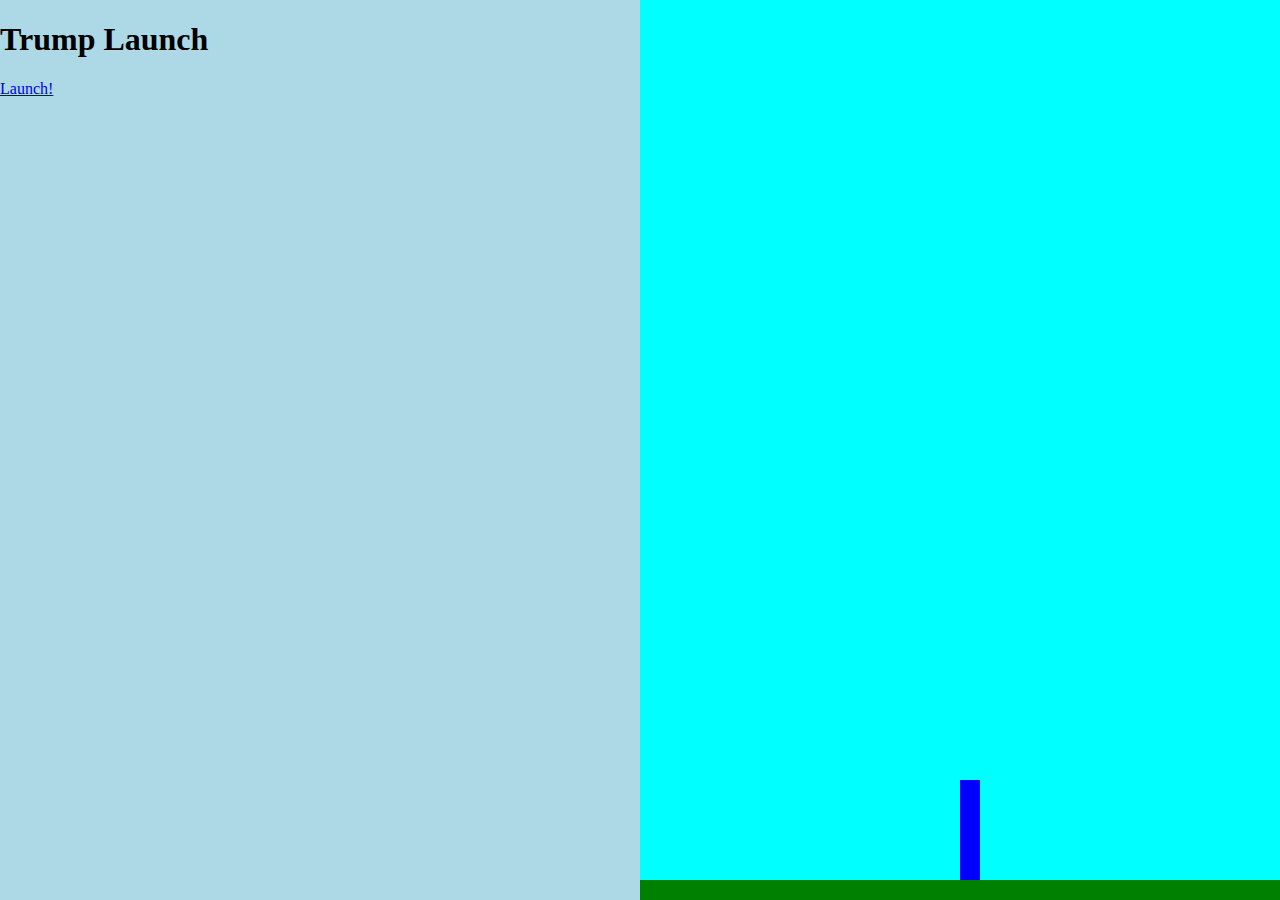
==== rocket.html @ 4f4bb82a "Made my rocket!" ====
<!DOCTYPE html>
<html>
<head>
	<title>Rocket Launch Sequence</title>
	<link rel="stylesheet" type="text/css" href="css/rocket.css">
	<script type="text/javascript" src="js/rocket.js"></script>
</head>
<body class="body-state1"> 
	<div class="left">	
		<div class="state1">
			<h1>Trump Launch</h1>
			<a href="#" class="button" onclick="changeState(2);">Launch!</a>
		</div>
		<div class="state2">
			<h1 id="countdown">10</h1>
			<a href="#" class="button" onclick="changeState(1);">Abort!</a>
		</div>
		<div class="state3">
			<h1>Lift Off!</h1>
		</div>
		<div class="state4">
			<h1>Well done!</h1>
			<a href="#" class="button" onclick="changeState(1);">Do it again!</a>
		</div>
		<div class="state5">
			<h1>Loser!</h1>
			<a href="#" class="button" onclick="changeState(1);">Try again!</a>
		</div>		
	</div>
	<div class="right">
		<div class="rocket"></div>
		<div class="ground"></div>
	</div>
</body>
</html>
---- css/rocket.css ----
.left{
	background-color: lightblue;
	position: fixed;
	width: 50%;
	height: 100%;
	top: 0;
	left: 0;
}

.right{
	background-color: cyan;
	position: fixed;
	width: 50%;
	height: 100%;
	top: 0;
	right: 0;
}

.ground{
	background-color: green;
	position: absolute;
	bottom: 0;
	left: 0;
	width: 100%;
	height: 20px;
}

.rocket{
	position: absolute;
	left: 50%;
	bottom: 20px;
	width: 20px;
	height: 100px;
	background-color: blue;
	transition: bottom 10000ms;
}

body.body-state1 .rocket{
	transition: none;
}

body.body-state3 .rocket,
body.body-state4 .rocket{
	bottom: 1000px;
}

.state1,
.state2,
.state3,
.state4,
.state5{
	display: none;
}

body.body-state1 .state1{display: block;}
body.body-state2 .state2{display: block;}
body.body-state3 .state3{display: block;}
body.body-state4 .state4{display: block;}
body.body-state5 .state5{display: block;}

a{

}

a.button{

}
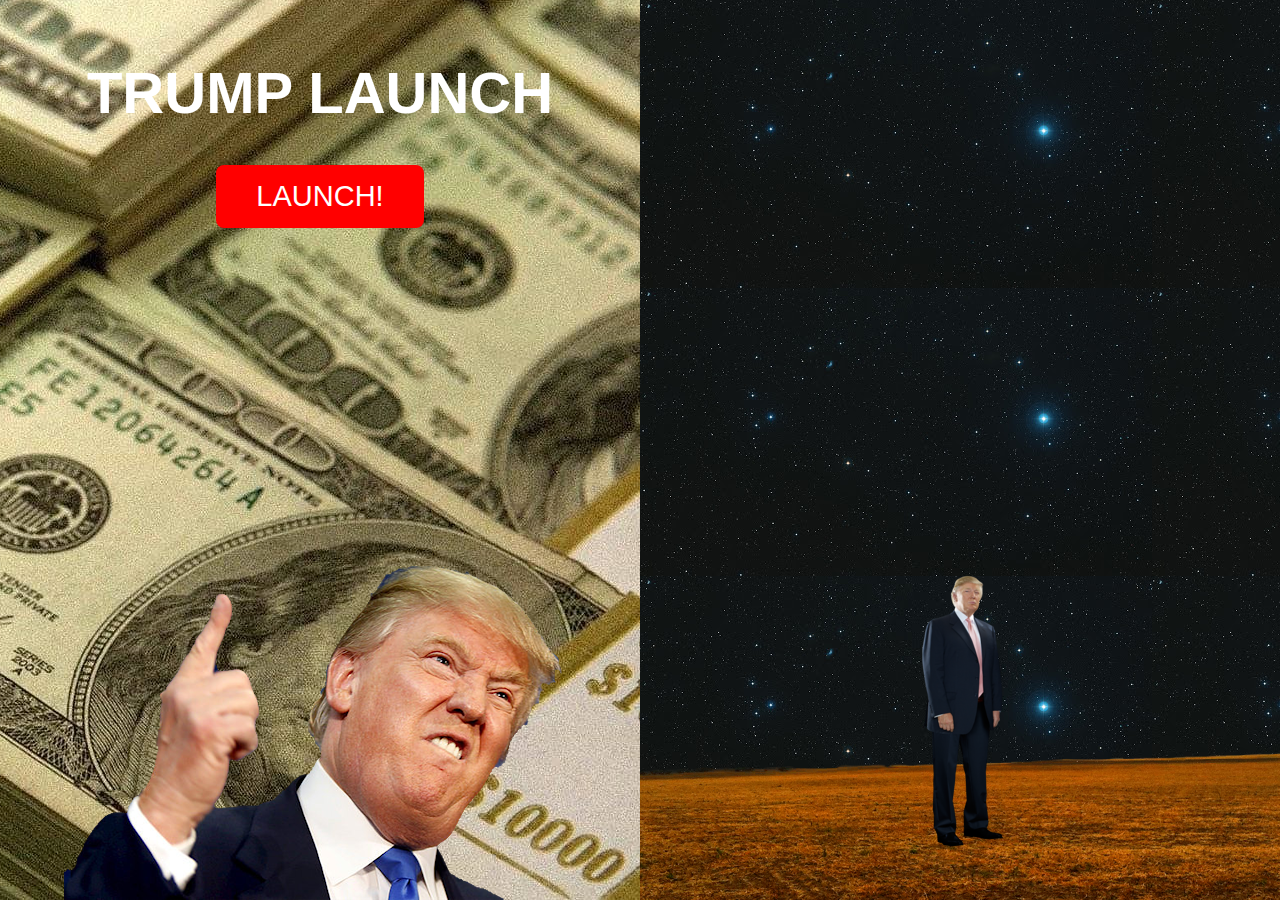
==== commit f5d5f299: "Made our rocket cool with img etc" ====
--- a/rocket.html
+++ b/rocket.html
@@ -6,23 +6,24 @@
 	<script type="text/javascript" src="js/rocket.js"></script>
 </head>
 <body class="body-state1"> 
-	<div class="left">	
-		<div class="state1">
+	<div class="left">
+		<div class="bottom"></div>	
+		<div class="interface state1">
 			<h1>Trump Launch</h1>
 			<a href="#" class="button" onclick="changeState(2);">Launch!</a>
 		</div>
-		<div class="state2">
+		<div class="interface state2">
 			<h1 id="countdown">10</h1>
-			<a href="#" class="button" onclick="changeState(1);">Abort!</a>
+			<a href="#" class="link" onclick="changeState(1);">Abort!</a>
 		</div>
-		<div class="state3">
+		<div class="interface state3">
 			<h1>Lift Off!</h1>
 		</div>
-		<div class="state4">
+		<div class="interface state4">
 			<h1>Well done!</h1>
 			<a href="#" class="button" onclick="changeState(1);">Do it again!</a>
 		</div>
-		<div class="state5">
+		<div class="interface state5">
 			<h1>Loser!</h1>
 			<a href="#" class="button" onclick="changeState(1);">Try again!</a>
 		</div>		
@@ -30,6 +31,8 @@
 	<div class="right">
 		<div class="rocket"></div>
 		<div class="ground"></div>
+		<div class="smart" id="smart"></div>
+		<div class="bye-losers" id="bye-losers"></div>
 	</div>
 </body>
 </html>--- a/css/rocket.css
+++ b/css/rocket.css
@@ -1,14 +1,59 @@
+body{
+	font-family: 'roboto', 'helvetica', san-serif;
+	text-transform: uppercase;
+	color: white;
+	font-size: 29px;
+}
+
 .left{
-	background-color: lightblue;
-	position: fixed;
+	background: url('../img/bg-left.jpg') no-repeat center center;
+	position: absolute;
 	width: 50%;
 	height: 100%;
 	top: 0;
 	left: 0;
 }
 
+.bottom{
+	background: url('../img/trump.png') no-repeat center center;
+	position: absolute;
+	bottom: 0;
+	left: 0;
+	width: 100%;
+	height: 496px;
+}
+
+.interface{
+	text-align: center;
+	padding: 20px;
+	color: white;
+}
+
+a.button{
+	display: inline-block;
+	background-color: red;
+	color: white;
+	padding: 15px 40px;
+	text-decoration: none;
+	border-radius: 8px;
+	text-transform: uppercase;
+	transition: color 300ms;
+	transition: background-color 300ms;
+}
+
+a.link{
+	color: white;
+	text-decoration: none;
+	transition: color 300ms;
+	transition: background-color 300ms;
+}
+
+a:hover{
+	background-color: darkred;
+}
+
 .right{
-	background-color: cyan;
+	background: url('../img/bg-right.jpg');
 	position: fixed;
 	width: 50%;
 	height: 100%;
@@ -17,23 +62,68 @@
 }
 
 .ground{
-	background-color: green;
+	background: url('../img/ground.png') no-repeat center center;
 	position: absolute;
 	bottom: 0;
 	left: 0;
 	width: 100%;
-	height: 20px;
+	height: 452px;
+}
+
+.smart{
+	position: absolute;
+	bottom: 230px;
+	left: 50%;
+	background: url('../img/SMART.png') no-repeat 0 0;
+	width: 284px;
+	height: 191px;
+	margin-left: -265px;
+	display: none;
+}
+.smart.show{
+	display: block;
+}
+
+.bye-losers{
+	position: absolute;
+	bottom: 255px;
+	left: 50%;
+	background: url('../img/LOSERS.png') no-repeat 0 0;
+	width: 284px;
+	height: 191px;
+	display: none;
+}
+.bye-losers.show{
+	display: block;
 }
 
 .rocket{
 	position: absolute;
 	left: 50%;
-	bottom: 20px;
-	width: 20px;
-	height: 100px;
-	background-color: blue;
+	bottom: -70px;
+	width: 87px;
+	height: 395px;
+	margin-left: -43.5px;
+	background: url('../img/trump-state1.png') no-repeat 0 0;
 	transition: bottom 10000ms;
+	z-index: 5;
 }
+
+/* rocket bg image */
+body.body-state2 .rocket{
+	background-image: url('../img/trump-state2.png');
+}
+body.body-state3 .rocket,
+body.body-state4 .rocket{
+	background-image: url('../img/trump-state3.png');
+}
+body.body-state5 .rocket{
+	background-image: url('../img/explosion.png');
+	width: 346px;
+	height: 272px;
+	margin-left: -173px;
+}
+
 
 body.body-state1 .rocket{
 	transition: none;
